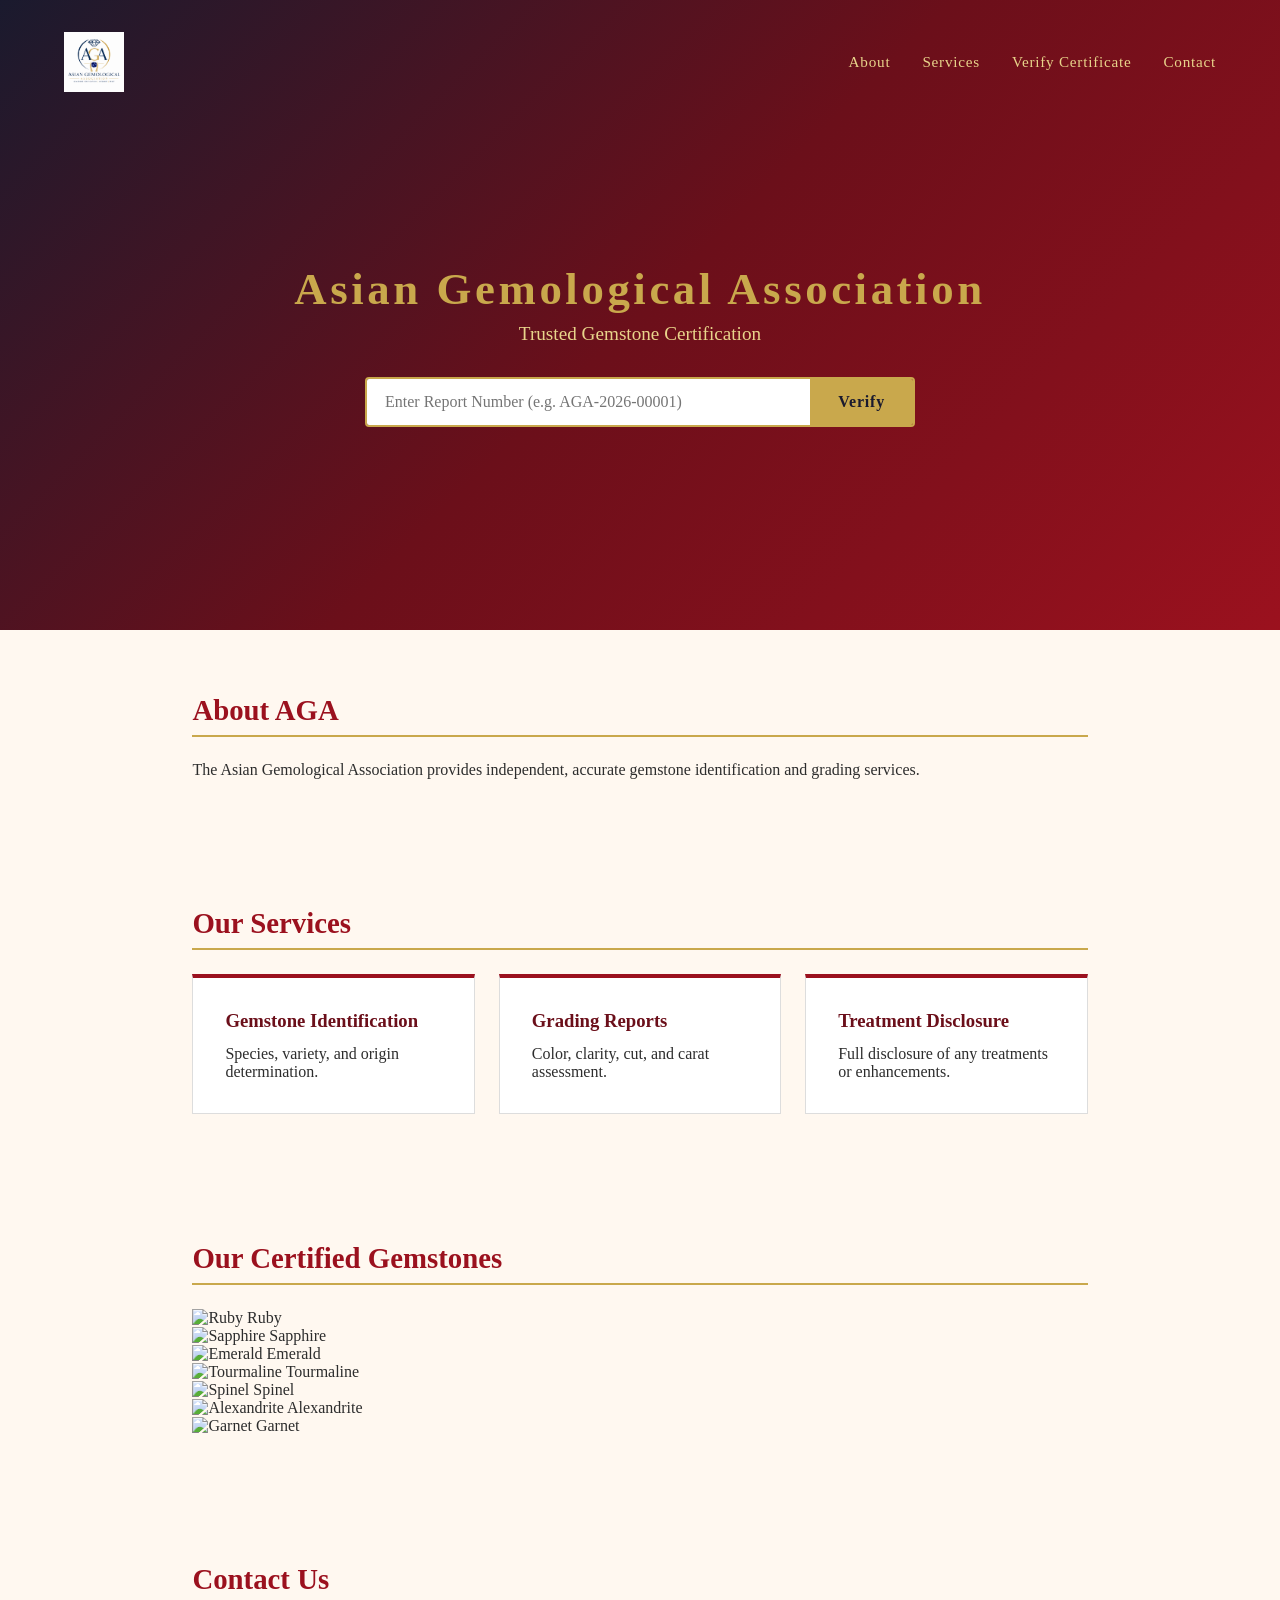
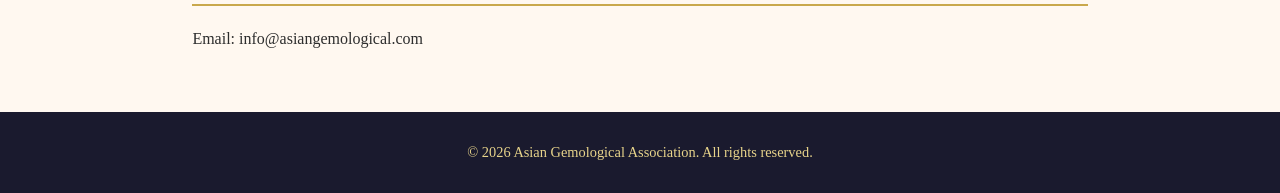
==== index.html @ ce6966c9 "Update index.html" ====
<!DOCTYPE html>
<html lang="en">
<head>
  <meta charset="UTF-8">
  <meta name="viewport" content="width=device-width, initial-scale=1.0">
  <title>Asian Gemological Association</title>
  <link rel="stylesheet" href="style.css">
</head>
<body>
  <header class="hero">
    <nav>
     <img src="logo.png" alt="AGA Logo" style="height:60px;">
      <ul>
        <li><a href="#about">About</a></li>
        <li><a href="#services">Services</a></li>
        <li><a href="verify.html">Verify Certificate</a></li>
        <li><a href="#contact">Contact</a></li>
      </ul>
    </nav>
    <div class="hero-content">
      <h1>Asian Gemological Association</h1>
      <p>Trusted Gemstone Certification</p>
      <div class="search-box">
        <input type="text" id="reportSearch"
          placeholder="Enter Report Number (e.g. AGA-2026-00001)">
        <button onclick="searchCertificate()">Verify</button>
      </div>
    </div>
  </header>

  <section id="about">
    <h2>About AGA</h2>
    <p>The Asian Gemological Association provides independent, accurate gemstone identification and grading services.</p>
  </section>

  <section id="services">
    <h2>Our Services</h2>
    <div class="service-cards">
      <div class="card">
        <h3>Gemstone Identification</h3>
        <p>Species, variety, and origin determination.</p>
      </div>
      <div class="card">
        <h3>Grading Reports</h3>
        <p>Color, clarity, cut, and carat assessment.</p>
      </div>
      <div class="card">
        <h3>Treatment Disclosure</h3>
        <p>Full disclosure of any treatments or enhancements.</p>
      </div>
    </div>
  </section>
  <section id="gallery">
  <h2>Our Certified Gemstones</h2>
  <div class="gallery">
    <div class="gallery-item">
      <img src="stone1.jpg" alt="Ruby">
      <span>Ruby</span>
    </div>
    <div class="gallery-item">
      <img src="stone2.jpg" alt="Sapphire">
      <span>Sapphire</span>
    </div>
    <div class="gallery-item">
      <img src="stone3.jpg" alt="Emerald">
      <span>Emerald</span>
    </div>
    <div class="gallery-item">
      <img src="stone4.jpg" alt="Tourmaline">
      <span>Tourmaline</span>
    </div>
    <div class="gallery-item">
      <img src="stone5.jpg" alt="Spinel">
      <span>Spinel</span>
    </div>
    <div class="gallery-item">
      <img src="stone6.jpg" alt="Alexandrite">
      <span>Alexandrite</span>
    </div>
    <div class="gallery-item">
      <img src="stone7.jpg" alt="Garnet">
      <span>Garnet</span>
    </div>
  </div>
</section>


  <section id="contact">
    <h2>Contact Us</h2>
    <p>Email: info@asiangemological.com</p>
  </section>

  <footer>
    <p>&copy; 2026 Asian Gemological Association. All rights reserved.</p>
  </footer>

  <script src="app.js"></script>
</body>
</html>
---- style.css ----
:root {
  --ruby:        #9B111E;
  --ruby-dark:   #6B0F1A;
  --ruby-light:  #C41E3A;
  --ruby-glow:   #E8293750;
  --gold:        #C9A84C;
  --gold-light:  #E8D48B;
  --cream:       #FFF8F0;
  --charcoal:    #1A1A2E;
  --text:        #2D2D2D;
  --text-light:  #6B6B6B;
}

* { margin: 0; padding: 0; box-sizing: border-box; }

body {
  font-family: 'Georgia', 'Times New Roman', serif;
  color: var(--text);
  background: var(--cream);
}

/* === HERO === */
.hero {
  background: linear-gradient(135deg,
    var(--charcoal) 0%,
    var(--ruby-dark) 50%,
    var(--ruby) 100%);
  color: white;
  padding: 2rem 5%;
  min-height: 70vh;
  display: flex;
  flex-direction: column;
}

nav {
  display: flex;
  justify-content: space-between;
  align-items: center;
}
nav .logo { height: 50px; }
nav ul { list-style: none; display: flex; gap: 2rem; }
nav a {
  color: var(--gold-light);
  text-decoration: none;
  font-size: 0.95rem;
  letter-spacing: 0.05em;
}
nav a:hover { color: var(--gold); }

.hero-content {
  flex: 1;
  display: flex;
  flex-direction: column;
  justify-content: center;
  align-items: center;
  text-align: center;
}
.hero-content h1 {
  font-size: 2.8rem;
  color: var(--gold);
  letter-spacing: 0.08em;
  margin-bottom: 0.5rem;
}
.hero-content p {
  font-size: 1.2rem;
  color: var(--gold-light);
  margin-bottom: 2rem;
}

/* === SEARCH BOX === */
.search-box {
  display: flex;
  max-width: 550px;
  width: 100%;
  border: 2px solid var(--gold);
  border-radius: 4px;
  overflow: hidden;
}
.search-box input {
  flex: 1;
  padding: 14px 18px;
  border: none;
  font-size: 1rem;
  font-family: inherit;
  outline: none;
}
.search-box button {
  padding: 14px 28px;
  background: var(--gold);
  color: var(--charcoal);
  border: none;
  font-family: inherit;
  font-size: 1rem;
  font-weight: bold;
  cursor: pointer;
  letter-spacing: 0.05em;
}
.search-box button:hover {
  background: var(--gold-light);
}

/* === SECTIONS === */
section {
  padding: 4rem 8%;
  max-width: 1100px;
  margin: 0 auto;
}
section h2 {
  font-size: 1.8rem;
  color: var(--ruby);
  margin-bottom: 1.5rem;
  border-bottom: 2px solid var(--gold);
  padding-bottom: 0.5rem;
}

/* === SERVICE CARDS === */
.service-cards {
  display: grid;
  grid-template-columns: repeat(auto-fit,
    minmax(280px, 1fr));
  gap: 1.5rem;
}
.card {
  border: 1px solid #ddd;
  padding: 2rem;
  background: white;
  border-top: 4px solid var(--ruby);
}
.card h3 {
  color: var(--ruby-dark);
  margin-bottom: 0.8rem;
}

/* === CERTIFICATE RESULT === */
.cert-result {
  max-width: 700px;
  margin: 2rem auto;
  border: 2px solid var(--gold);
  background: white;
  padding: 2rem;
}
.cert-result h2 {
  color: var(--ruby);
  border-bottom: 2px solid var(--gold);
  padding-bottom: 0.5rem;
}
.cert-result table {
  width: 100%;
  border-collapse: collapse;
  margin-top: 1rem;
}
.cert-result td {
  padding: 10px 12px;
  border-bottom: 1px solid #eee;
}
.cert-result td:first-child {
  font-weight: bold;
  color: var(--ruby-dark);
  width: 35%;
}

/* === FOOTER === */
footer {
  background: var(--charcoal);
  color: var(--gold-light);
  text-align: center;
  padding: 2rem;
  font-size: 0.9rem;
}

/* === RESPONSIVE === */
@media (max-width: 768px) {
  .hero-content h1 { font-size: 1.8rem; }
  nav ul { gap: 1rem; font-size: 0.85rem; }
  section { padding: 2rem 5%; }
  .search-box { flex-direction: column; }
  .search-box button { padding: 12px; }
}
.cert-images {
  display: flex;
  gap: 16px;
  justify-content: center;
  margin: 1.5rem 0;
}
.cert-img-wrap {
  text-align: center;
}
.cert-img-wrap img {
  width: 250px;
  height: 250px;
  object-fit: cover;
  border: 2px solid #C9A84C;
}
.cert-img-wrap p {
  margin-top: 6px;
  font-size: 0.85rem;
  color: #6B6B6B;
}
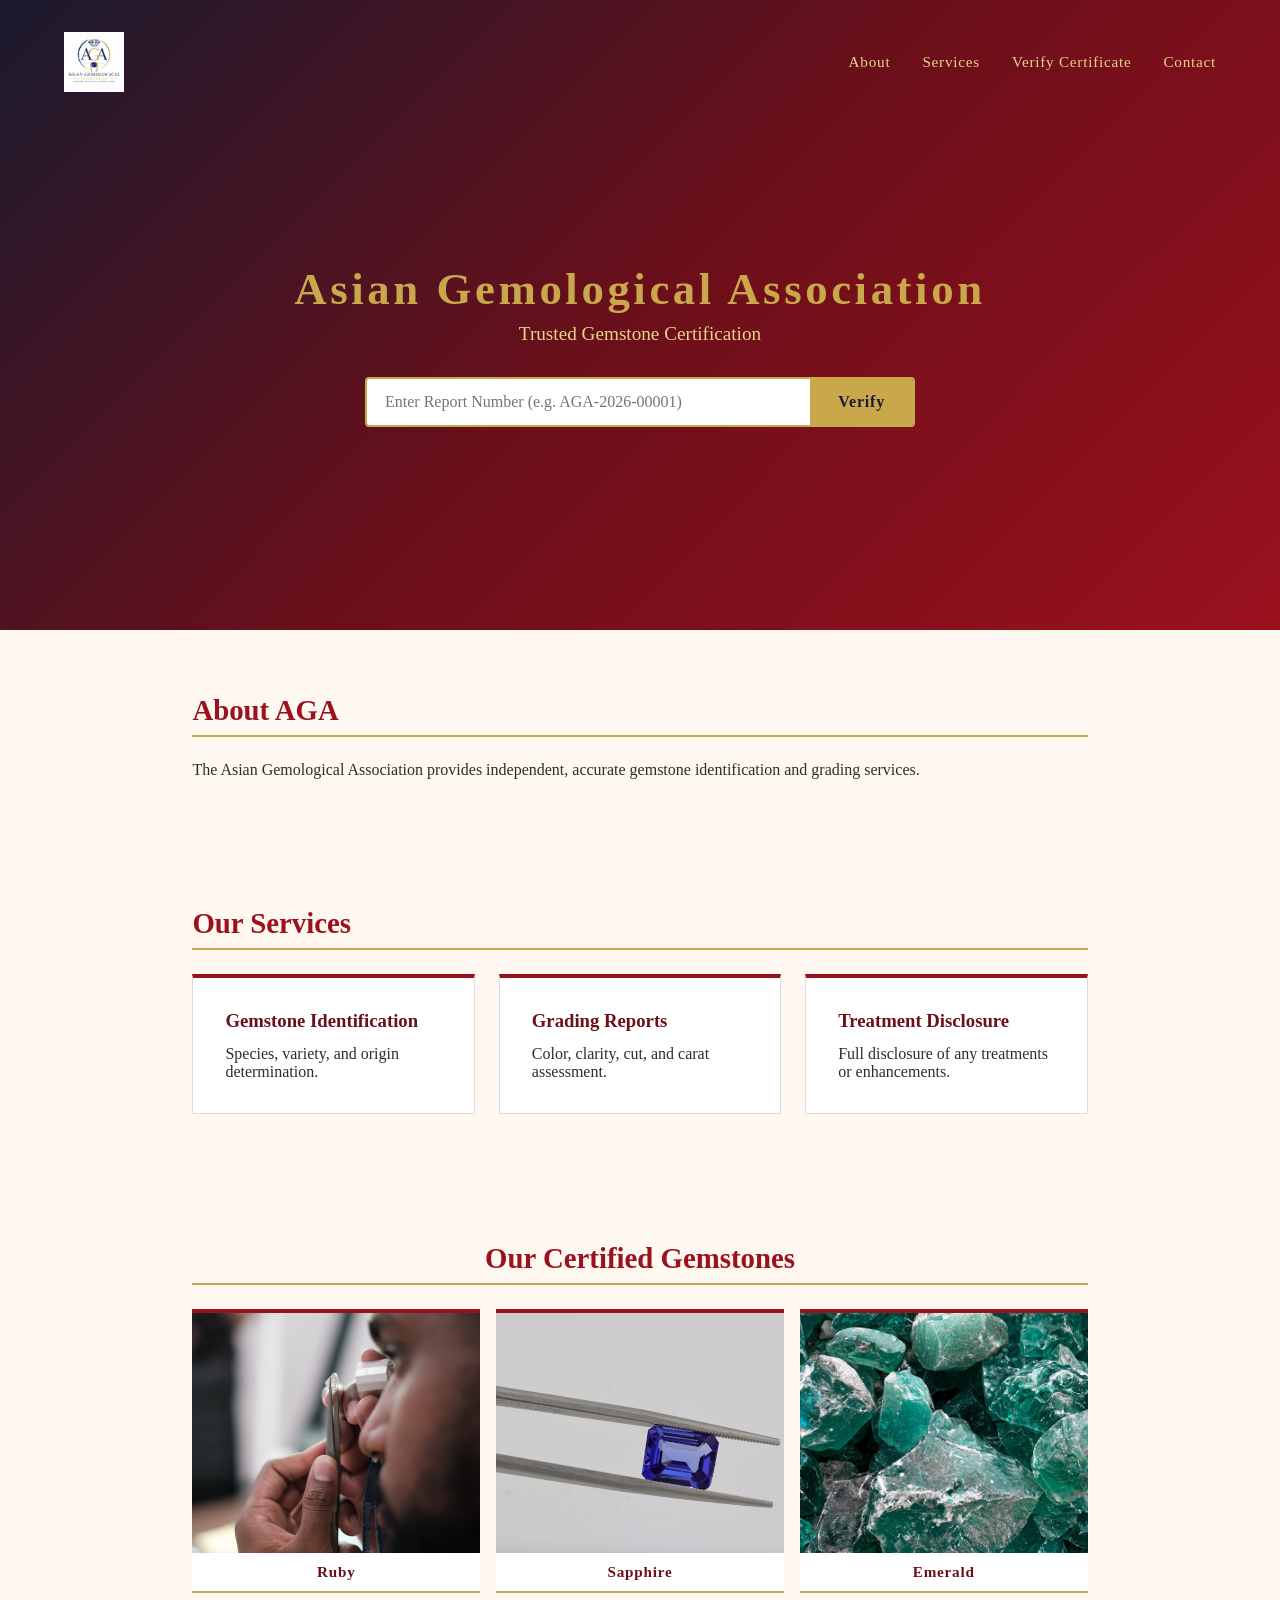
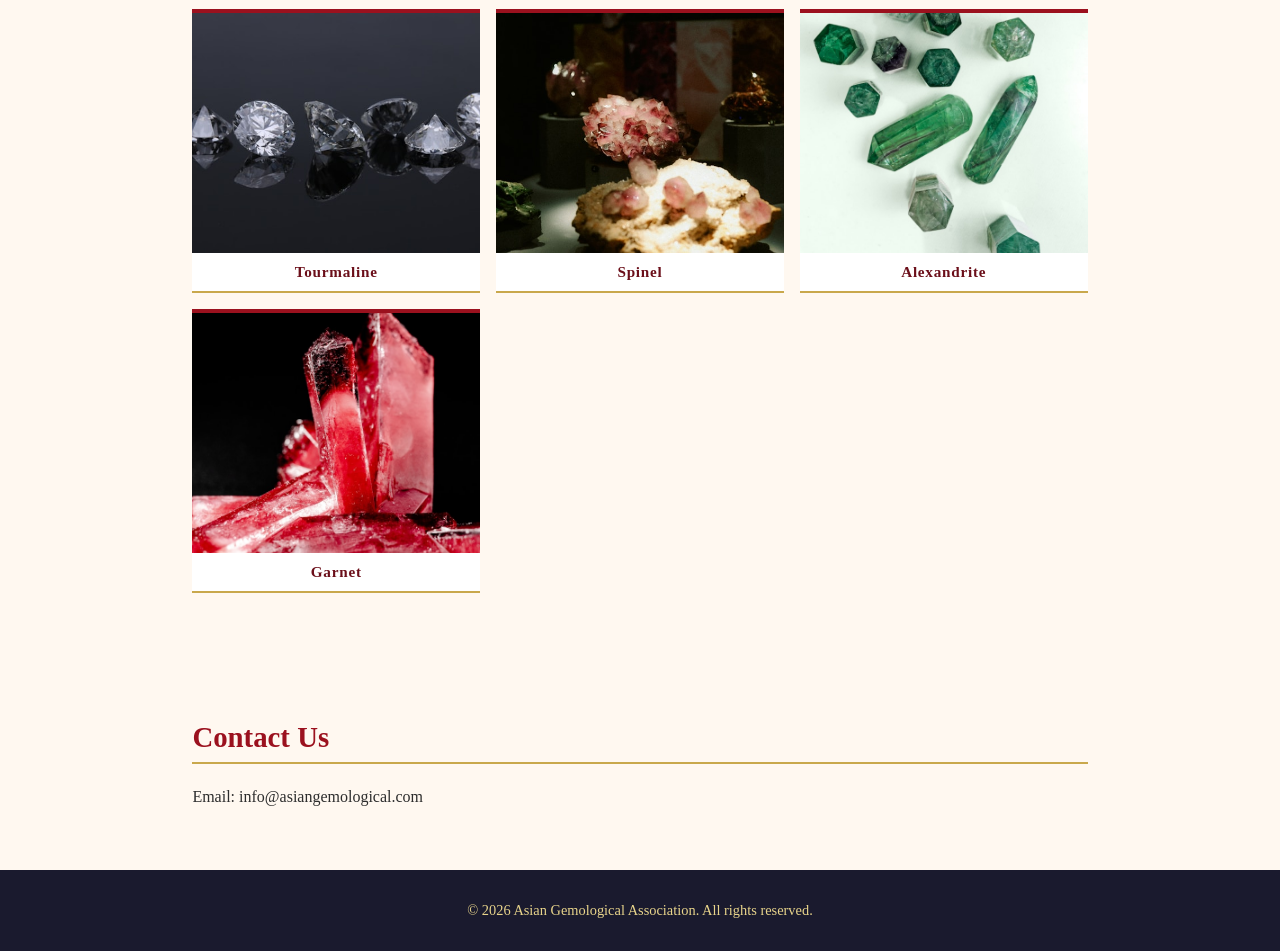
==== commit 44d71f36: "Update index.html" ====
--- a/index.html
+++ b/index.html
@@ -54,31 +54,31 @@
   <h2>Our Certified Gemstones</h2>
   <div class="gallery">
     <div class="gallery-item">
-      <img src="stone1.jpg" alt="Ruby">
+      <img src="stone1.JPG" alt="Ruby">
       <span>Ruby</span>
     </div>
     <div class="gallery-item">
-      <img src="stone2.jpg" alt="Sapphire">
+      <img src="stone2.JPG" alt="Sapphire">
       <span>Sapphire</span>
     </div>
     <div class="gallery-item">
-      <img src="stone3.jpg" alt="Emerald">
+      <img src="stone3.JPG" alt="Emerald">
       <span>Emerald</span>
     </div>
     <div class="gallery-item">
-      <img src="stone4.jpg" alt="Tourmaline">
+      <img src="stone4.JPG" alt="Tourmaline">
       <span>Tourmaline</span>
     </div>
     <div class="gallery-item">
-      <img src="stone5.jpg" alt="Spinel">
+      <img src="stone5.JPG" alt="Spinel">
       <span>Spinel</span>
     </div>
     <div class="gallery-item">
-      <img src="stone6.jpg" alt="Alexandrite">
+      <img src="stone6.JPG" alt="Alexandrite">
       <span>Alexandrite</span>
     </div>
     <div class="gallery-item">
-      <img src="stone7.jpg" alt="Garnet">
+      <img src="stone7.JPG" alt="Garnet">
       <span>Garnet</span>
     </div>
   </div>
--- a/style.css
+++ b/style.css
@@ -196,3 +196,39 @@
   font-size: 0.85rem;
   color: #6B6B6B;
 }
+#gallery h2 {
+  text-align: center;
+}
+.gallery {
+  display: grid;
+  grid-template-columns: repeat(auto-fit, minmax(220px, 1fr));
+  gap: 16px;
+  margin-top: 1.5rem;
+}
+.gallery-item {
+  position: relative;
+  overflow: hidden;
+  border-top: 4px solid #9B111E;
+  background: white;
+}
+.gallery-item img {
+  width: 100%;
+  height: 240px;
+  object-fit: cover;
+  display: block;
+  transition: transform 0.3s;
+}
+.gallery-item:hover img {
+  transform: scale(1.05);
+}
+.gallery-item span {
+  display: block;
+  text-align: center;
+  padding: 10px;
+  font-size: 0.95rem;
+  color: #6B0F1A;
+  font-weight: bold;
+  letter-spacing: 0.05em;
+  background: white;
+  border-bottom: 2px solid #C9A84C;
+}
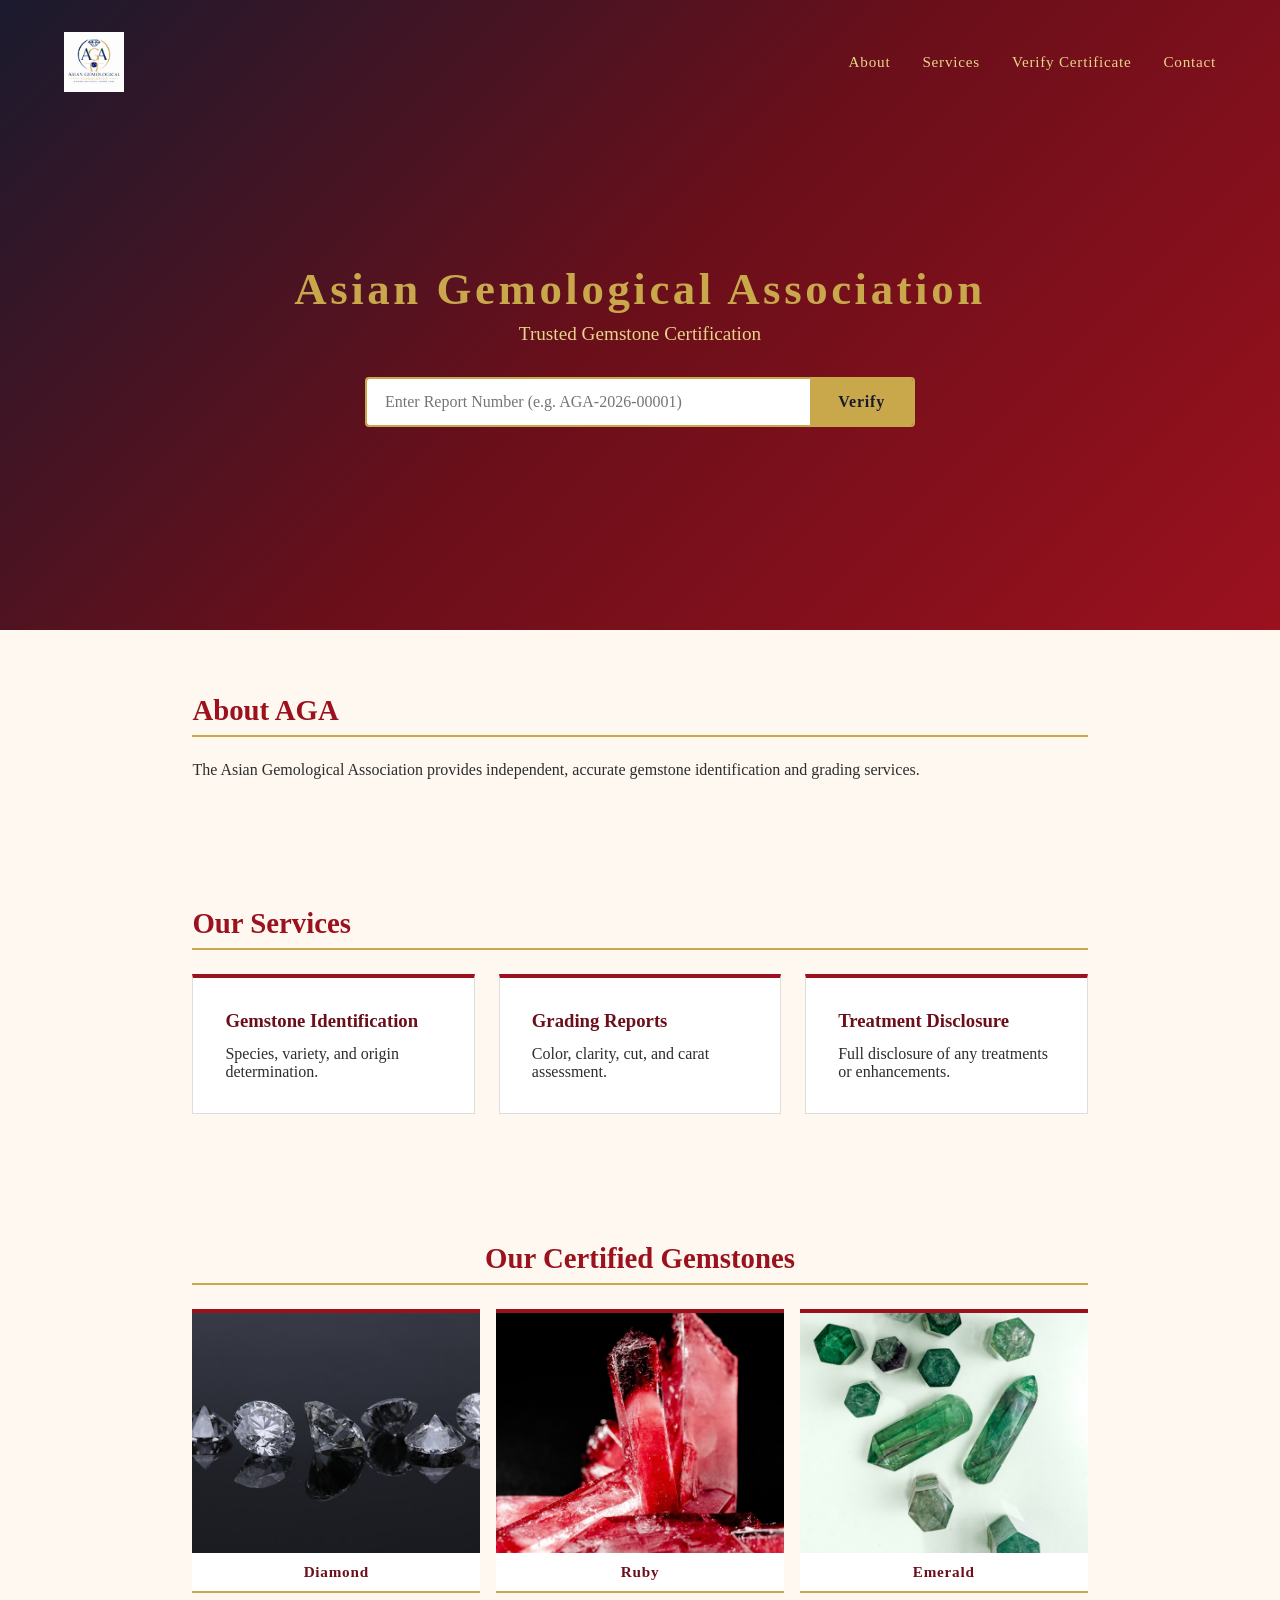
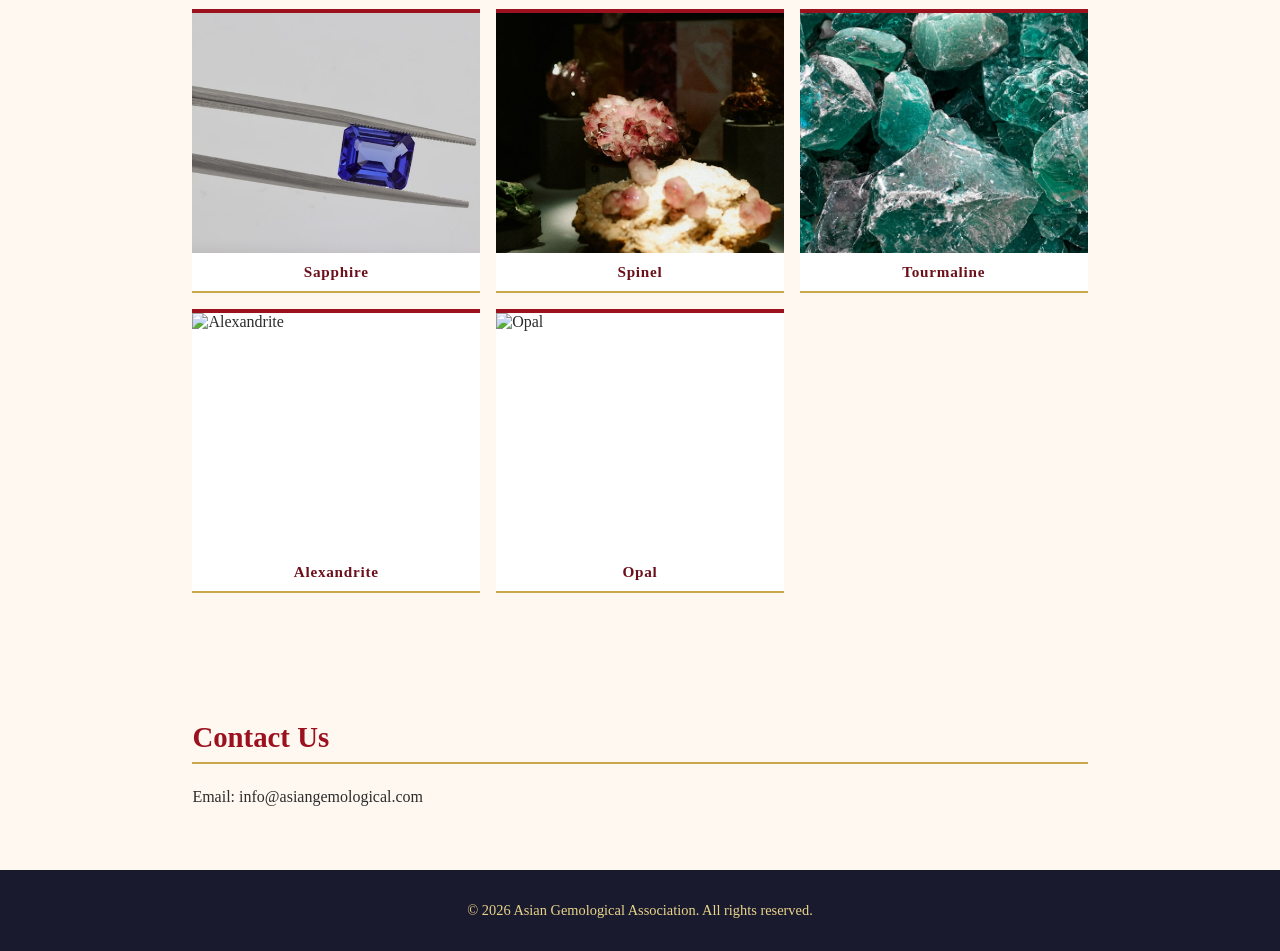
==== commit 6110a404: "Update index.html" ====
--- a/index.html
+++ b/index.html
@@ -54,36 +54,39 @@
   <h2>Our Certified Gemstones</h2>
   <div class="gallery">
     <div class="gallery-item">
-      <img src="stone1.JPG" alt="Ruby">
-      <span>Ruby</span>
+      <img src="stone1.JPG" alt="Diamond">
+      <span>Diamond</span>
     </div>
     <div class="gallery-item">
-      <img src="stone2.JPG" alt="Sapphire">
-      <span>Sapphire</span>
+      <img src="stone2.JPG" alt="Ruby">
+      <span>Ruby</span>
     </div>
     <div class="gallery-item">
       <img src="stone3.JPG" alt="Emerald">
       <span>Emerald</span>
     </div>
     <div class="gallery-item">
-      <img src="stone4.JPG" alt="Tourmaline">
-      <span>Tourmaline</span>
+      <img src="stone4.JPG" alt="Sapphire">
+      <span>Sapphire</span>
     </div>
     <div class="gallery-item">
       <img src="stone5.JPG" alt="Spinel">
       <span>Spinel</span>
     </div>
     <div class="gallery-item">
-      <img src="stone6.JPG" alt="Alexandrite">
+      <img src="stone6.JPG" alt="Tourmaline">
+      <span>Tourmaline</span>
+    </div>
+    <div class="gallery-item">
+      <img src="stone7.JPG" alt="Alexandrite">
       <span>Alexandrite</span>
     </div>
     <div class="gallery-item">
-      <img src="stone7.JPG" alt="Garnet">
-      <span>Garnet</span>
+      <img src="stone8.JPG" alt="Opal">
+      <span>Opal</span>
     </div>
   </div>
 </section>
-
 
   <section id="contact">
     <h2>Contact Us</h2>
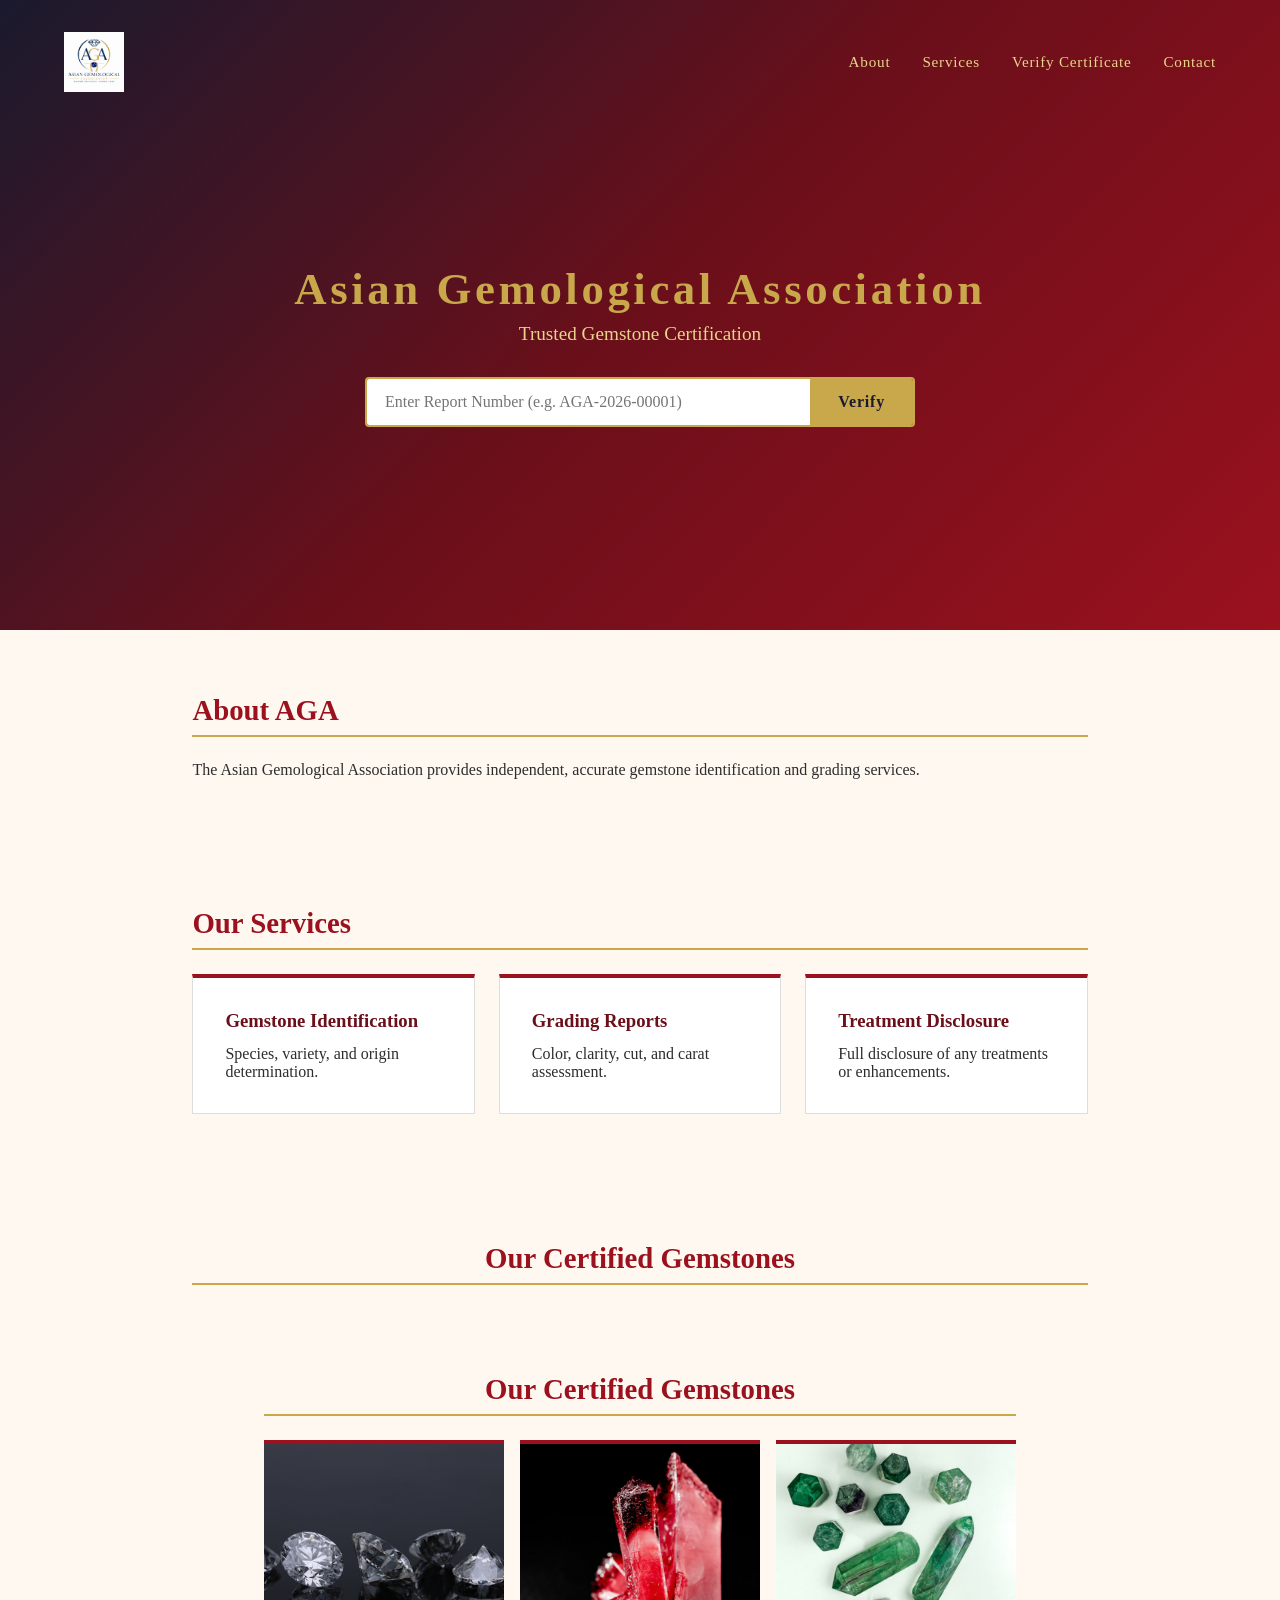
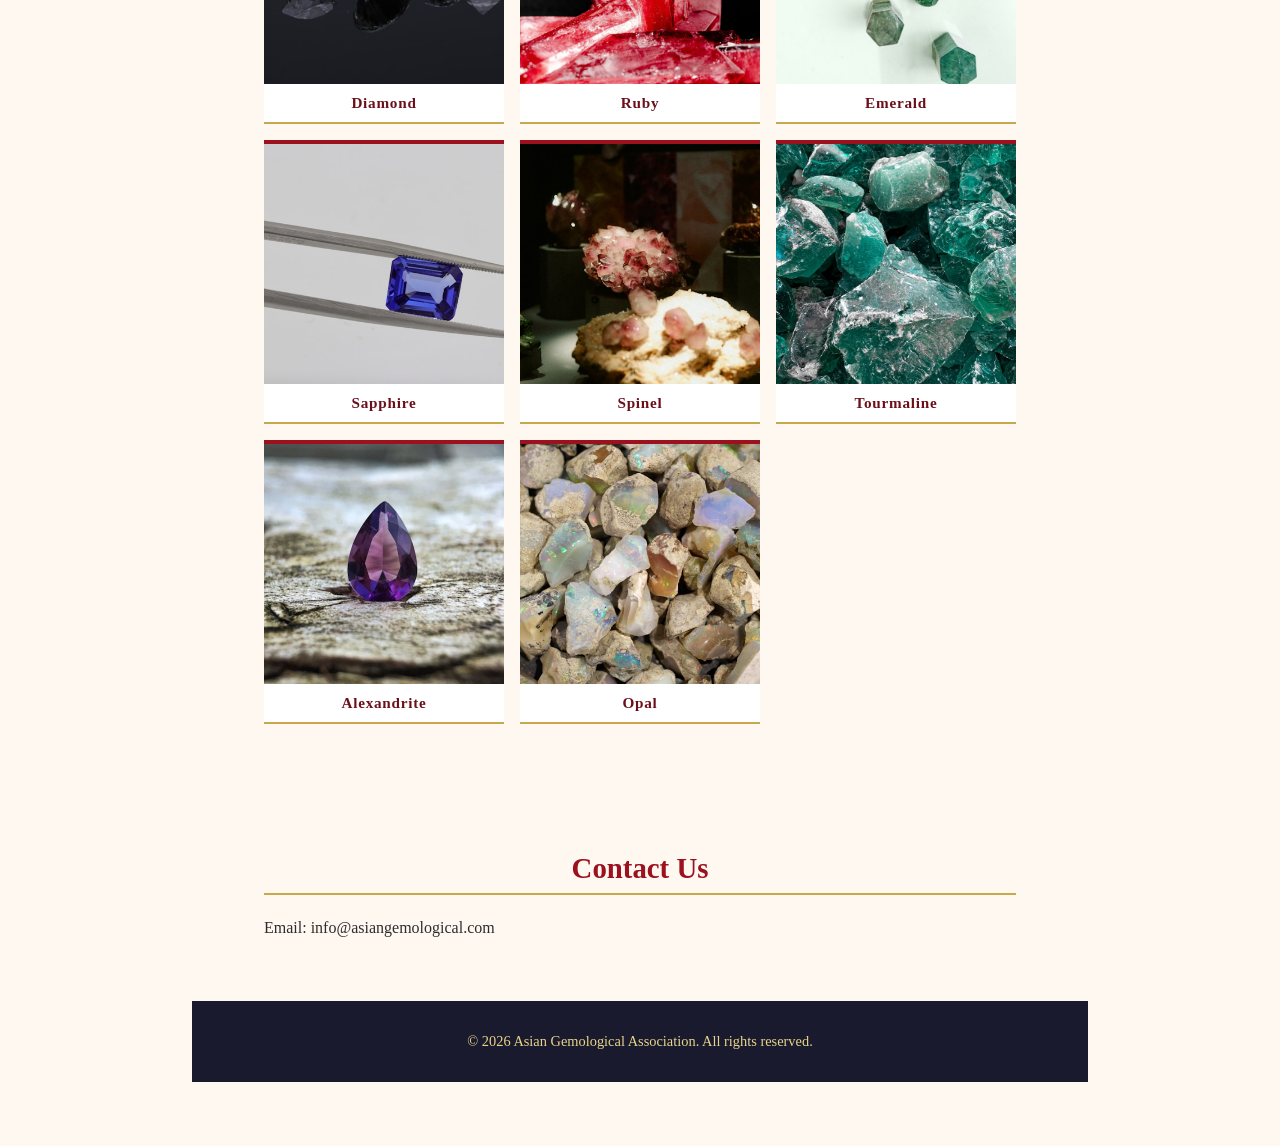
==== commit 9bd98bc4: "Update index.html" ====
--- a/index.html
+++ b/index.html
@@ -52,6 +52,8 @@
   </section>
   <section id="gallery">
   <h2>Our Certified Gemstones</h2>
+  <section id="gallery">
+  <h2>Our Certified Gemstones</h2>
   <div class="gallery">
     <div class="gallery-item">
       <img src="stone1.JPG" alt="Diamond">
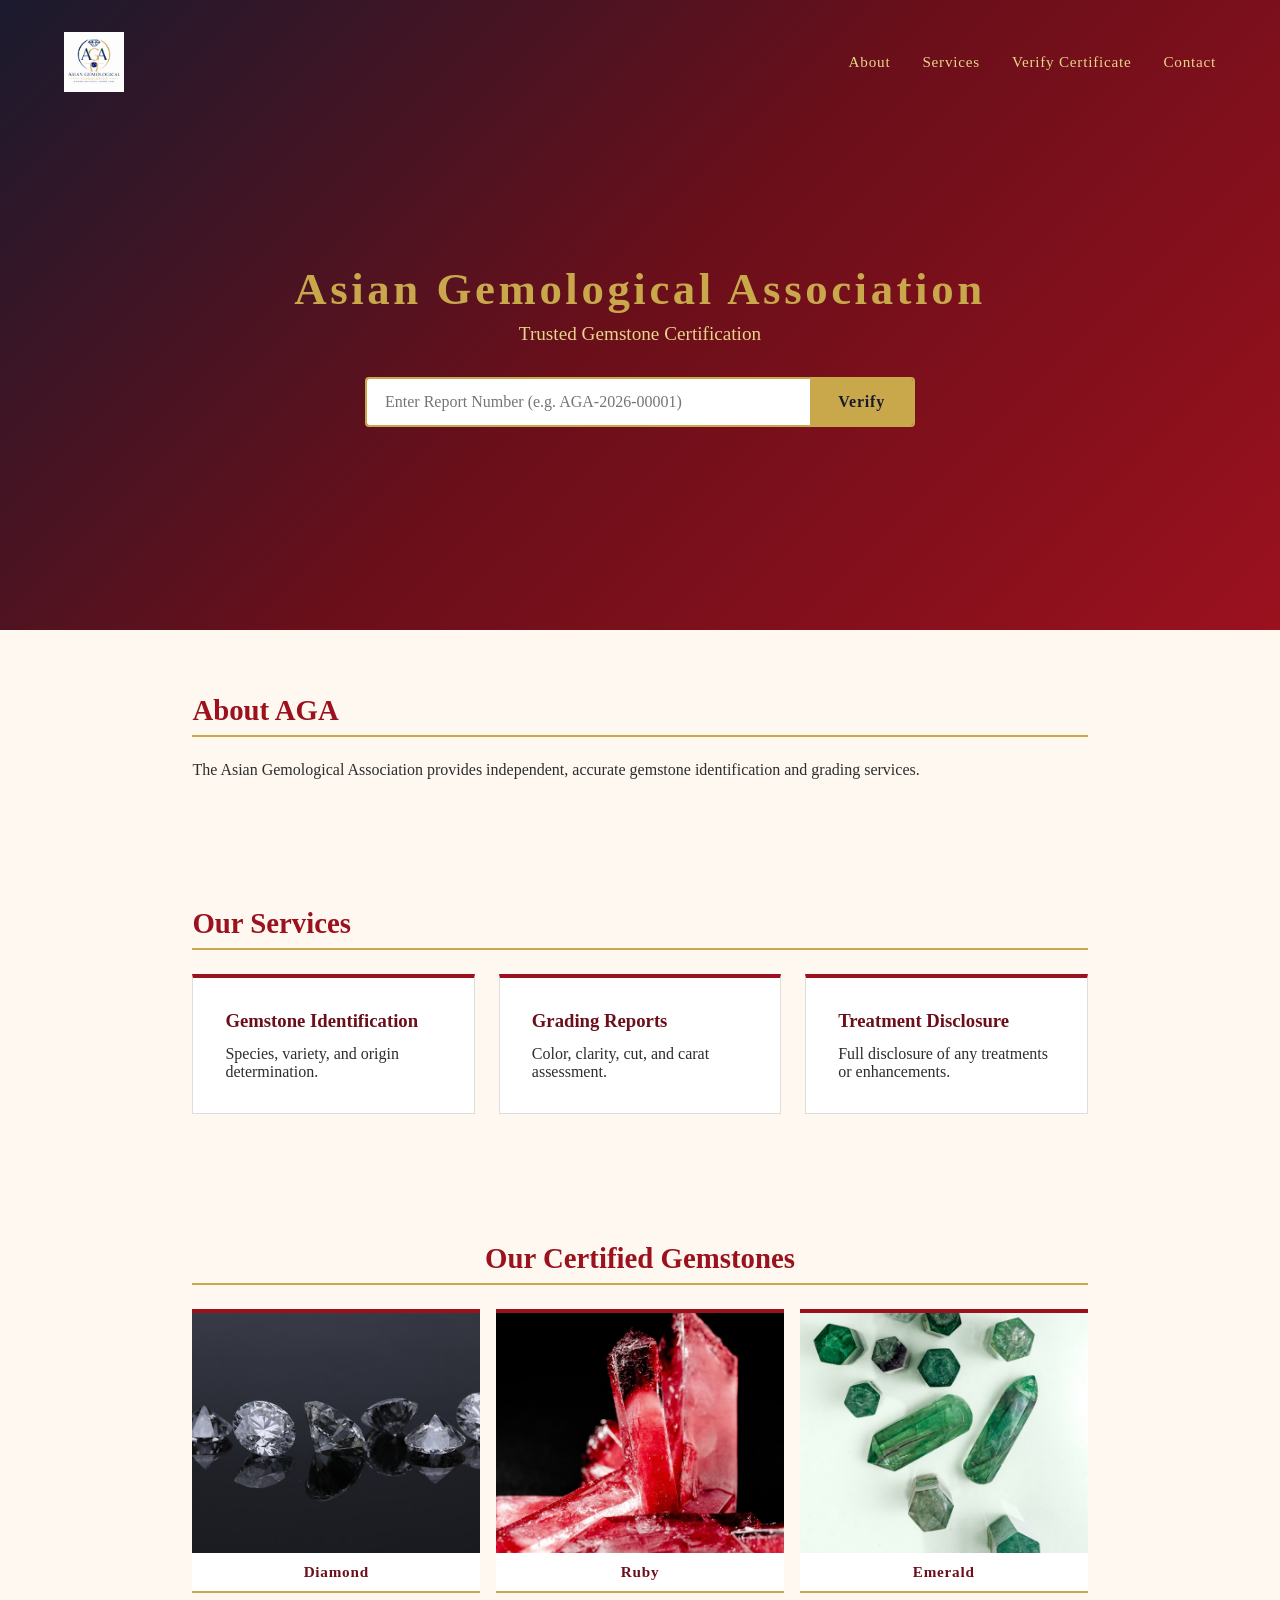
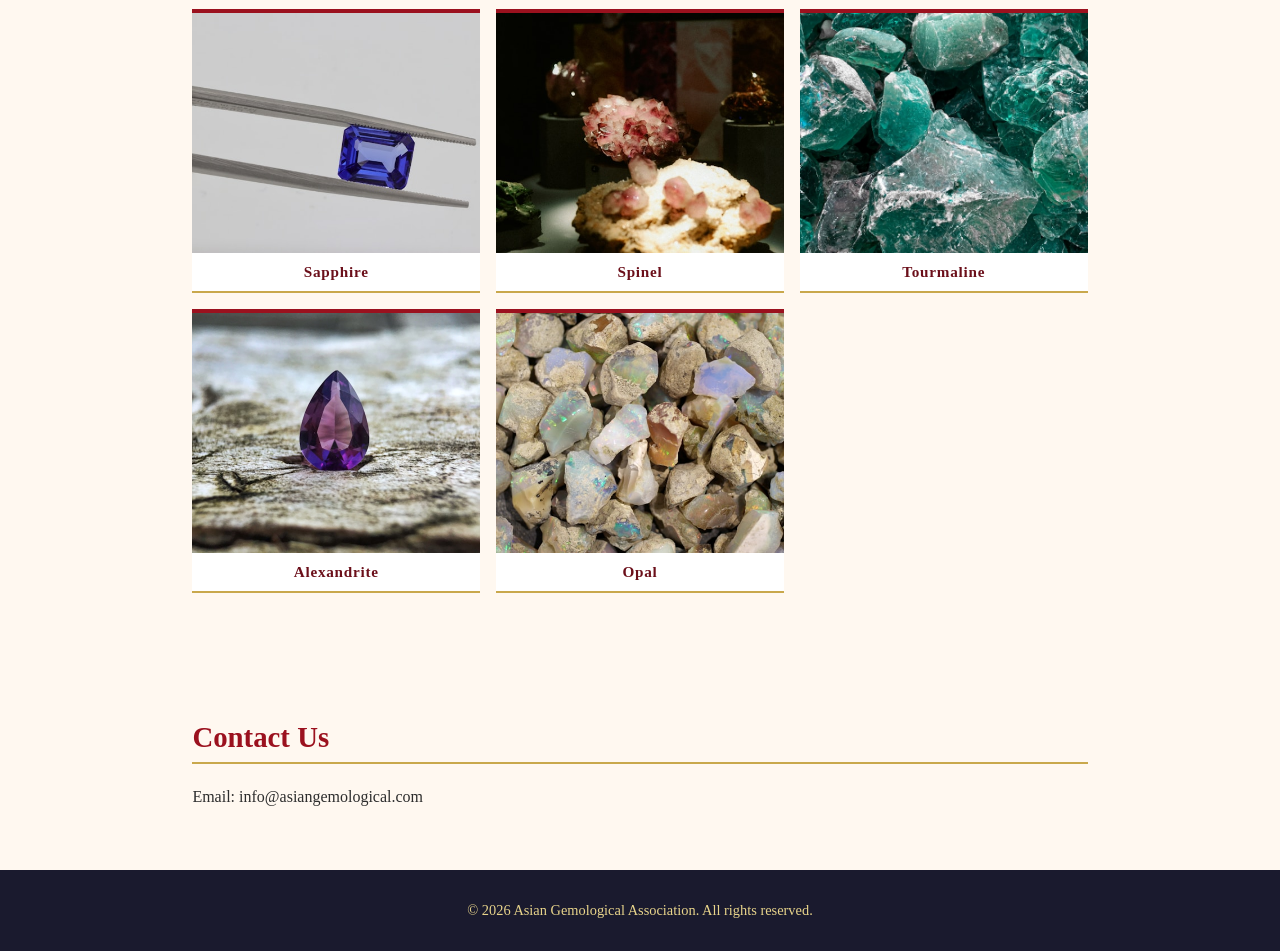
==== commit 6e2ef788: "Update index.html" ====
--- a/index.html
+++ b/index.html
@@ -50,45 +50,43 @@
       </div>
     </div>
   </section>
-  <section id="gallery">
-  <h2>Our Certified Gemstones</h2>
-  <section id="gallery">
-  <h2>Our Certified Gemstones</h2>
-  <div class="gallery">
-    <div class="gallery-item">
-      <img src="stone1.JPG" alt="Diamond">
-      <span>Diamond</span>
+   <section id="gallery">
+    <h2>Our Certified Gemstones</h2>
+    <div class="gallery">
+      <div class="gallery-item">
+        <img src="stone1.JPG" alt="Diamond">
+        <span>Diamond</span>
+      </div>
+      <div class="gallery-item">
+        <img src="stone2.JPG" alt="Ruby">
+        <span>Ruby</span>
+      </div>
+      <div class="gallery-item">
+        <img src="stone3.JPG" alt="Emerald">
+        <span>Emerald</span>
+      </div>
+      <div class="gallery-item">
+        <img src="stone4.JPG" alt="Sapphire">
+        <span>Sapphire</span>
+      </div>
+      <div class="gallery-item">
+        <img src="stone5.JPG" alt="Spinel">
+        <span>Spinel</span>
+      </div>
+      <div class="gallery-item">
+        <img src="stone6.JPG" alt="Tourmaline">
+        <span>Tourmaline</span>
+      </div>
+      <div class="gallery-item">
+        <img src="stone7.JPG" alt="Alexandrite">
+        <span>Alexandrite</span>
+      </div>
+      <div class="gallery-item">
+        <img src="stone8.JPG" alt="Opal">
+        <span>Opal</span>
+      </div>
     </div>
-    <div class="gallery-item">
-      <img src="stone2.JPG" alt="Ruby">
-      <span>Ruby</span>
-    </div>
-    <div class="gallery-item">
-      <img src="stone3.JPG" alt="Emerald">
-      <span>Emerald</span>
-    </div>
-    <div class="gallery-item">
-      <img src="stone4.JPG" alt="Sapphire">
-      <span>Sapphire</span>
-    </div>
-    <div class="gallery-item">
-      <img src="stone5.JPG" alt="Spinel">
-      <span>Spinel</span>
-    </div>
-    <div class="gallery-item">
-      <img src="stone6.JPG" alt="Tourmaline">
-      <span>Tourmaline</span>
-    </div>
-    <div class="gallery-item">
-      <img src="stone7.JPG" alt="Alexandrite">
-      <span>Alexandrite</span>
-    </div>
-    <div class="gallery-item">
-      <img src="stone8.JPG" alt="Opal">
-      <span>Opal</span>
-    </div>
-  </div>
-</section>
+  </section>
 
   <section id="contact">
     <h2>Contact Us</h2>
